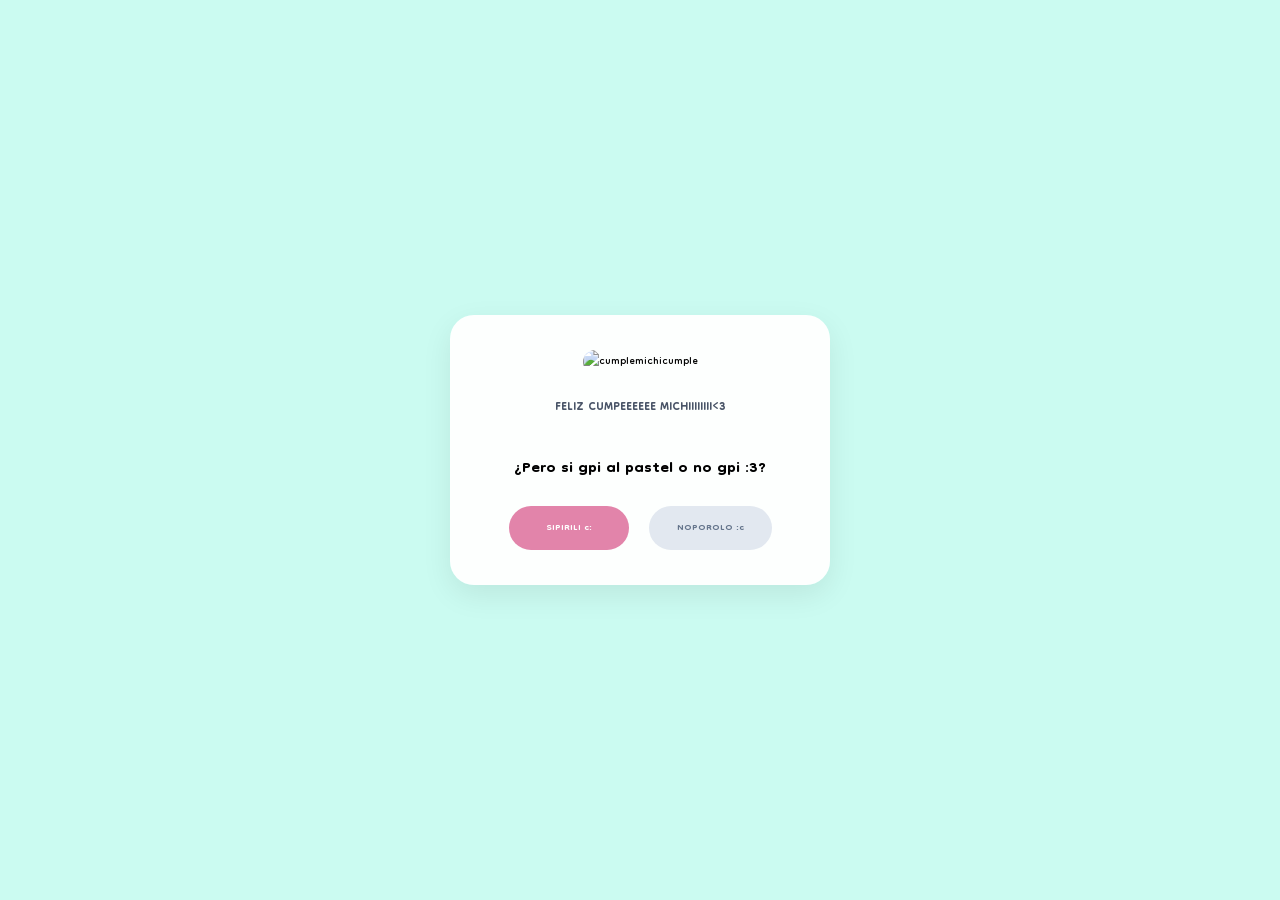
==== index.html @ f1c23c51 "Add files via upload" ====
<!DOCTYPE html>
<html lang="es">
<head>     
    <meta charset="UTF-8">
    <meta name="viewport" content="width=device-width, initial-scale=1.0">
    <title>¡Feliz cumple Evys<3!</title>

    <link rel="preconnect" href="https://fonts.googleapis.com">
    <link rel="preconnect" href="https://fonts.gstatic.com" crossorigin>
    <link href="https://fonts.googleapis.com/css2?family=Dongle:wght@400;700&display=swap" rel="stylesheet">

    <link rel="stylesheet" href="styles.css">
</head>
<body>
   <div class="tarjeta-cumple">
        
        <div class="fondogif">

            <img src="datagrafic/higif.gif" alt="cumplemichicumple">
        </div>
        <h1>FELIZ CUMPEEEEEE MICHIIIIIIII<3 </h1>
        <h2>¿Pero si gpi al pastel o no gpi :3?</h2>
        
<div class="contenedor-botones">
    <button id="btnSi" onclick="irAsi()">SIPIRILI c:</button>
    
    <button id="btnNo" onclick="irAno()">NOPOROLO :c</button>
</div>

    </div><script src="script.js"></script>
</body>
</html>
---- styles.css ----
body {
    background-color: #CBFBF1; 
    background-image: url('datagrafic/fondo.gif'); 
    background-size: cover;
    background-position: center;
    background-repeat: no-repeat;
    
    font-family: "Dongle", sans-serif;
    
    display: flex;
    justify-content: center;
    align-items: center;
    
    height: 100vh;
    margin: 0;
    overflow: hidden;
}

.tarjeta-cumple {
    background-color: rgba(255, 255, 255, 0.96); /* Blanco limpio con mínima transparencia */
    border-radius: 24px; /* Esquinas muy suaves y redondeadas como el ejemplo */
    padding: 35px 25px; /* Espaciado interno para que respiren los elementos */
    text-align: center;
    
    box-shadow: 0 10px 30px rgba(0, 0, 0, 0.08); 
    
    max-width: 90%;
    width: 380px; 
    box-sizing: border-box;
}

.fondogif img {
    max-width: 180px; /* Restringimos el tamaño para que sea estilizado */
    height: auto;
    border-radius: 16px; /* Suaviza las esquinas de tu imagen o GIF */
    margin-bottom: 20px;
}


h1 {
    color: #4a5568;
    font-size: 18px;
    font-weight: 600;
    line-height: 1.6;
    margin: 0 0 30px 0;
    padding: 0 10px;
}


.contenedor-botones {
    display: flex;
    justify-content: center;
    gap: 20px; /* Separación estética entre ambos botones */
}

.contenedor-botones button {
    font-family: inherit;
    font-size: 14px;
    font-weight: 600;
    padding: 12px 28px;
    border: none; /* Eliminamos el borde cuadrado aburrido */
    border-radius: 50px; /* Forma de píldora idéntica al modelo de referencia */
    cursor: pointer;
    transition: all 0.2s ease; /* Suaviza el cambio de color al pasar el mouse */
    min-width: 120px;
}

/* Color personalizado para el botón positivo (SÍ / SIPIRILI) */
#btnSi {
    background-color: #e284aa; /* Rosa pastel idéntico al botón del ejemplo */
    color: white;
}

#btnSi:hover {
    background-color: #d16f95; /* Se oscurece un poquito al pasar el cursor */
    transform: scale(1.03); /* Efecto sutil de crecimiento */
}

/* Color personalizado para el botón secundario (NO / NOPOROLO) */
#btnNo {
    background-color: #e2e8f0; /* Gris pastel muy suave para que no compita con el SÍ */
    color: #64748b;
}

#btnNo:hover {
    background-color: #cbd5e1;
    transform: scale(1.03);
}
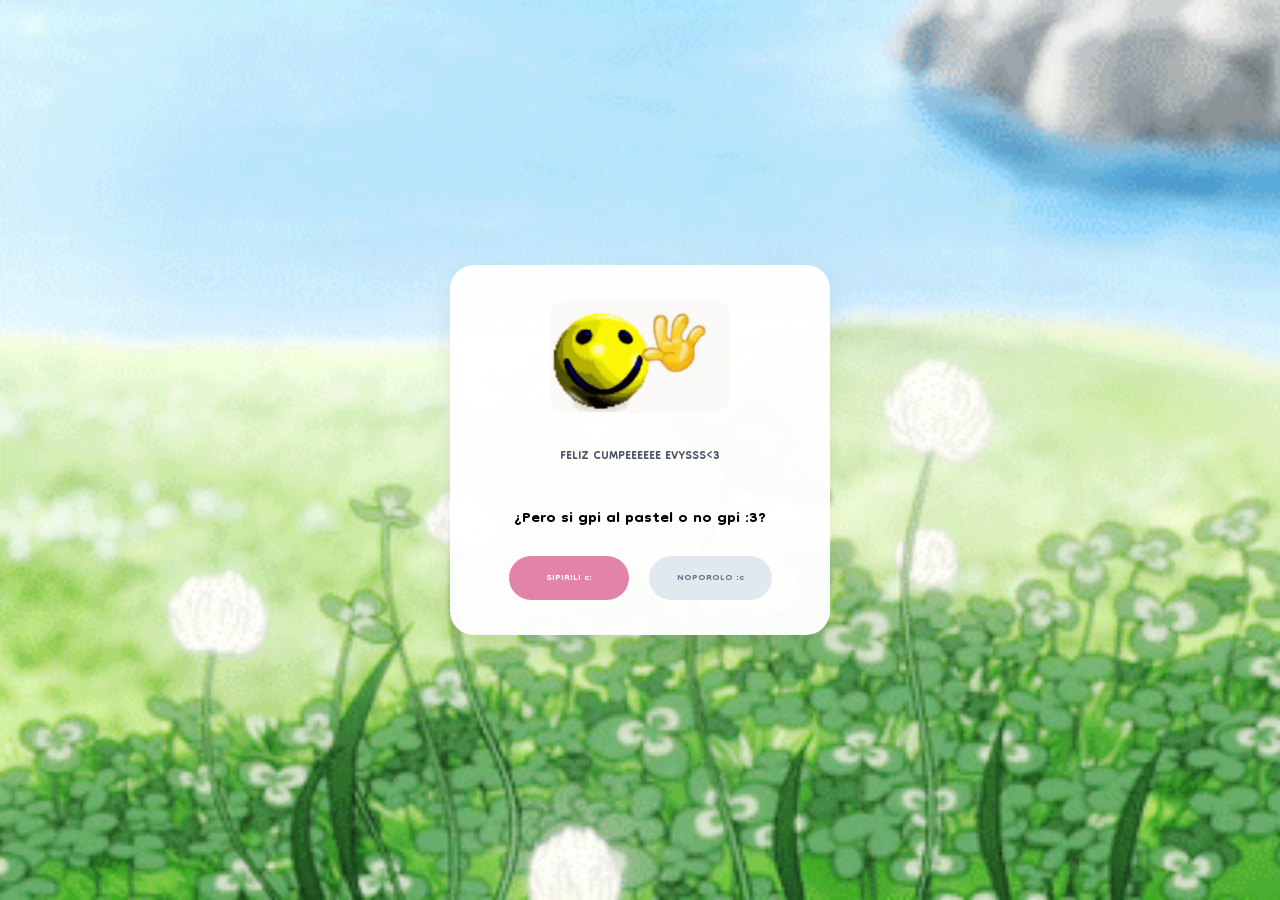
==== commit 7019873c: "Actualizar index.html" ====
--- a/index.html
+++ b/index.html
@@ -18,7 +18,7 @@
 
             <img src="datagrafic/higif.gif" alt="cumplemichicumple">
         </div>
-        <h1>FELIZ CUMPEEEEEE MICHIIIIIIII<3 </h1>
+        <h1>FELIZ CUMPEEEEEE EVYSSS<3 </h1>
         <h2>¿Pero si gpi al pastel o no gpi :3?</h2>
         
 <div class="contenedor-botones">
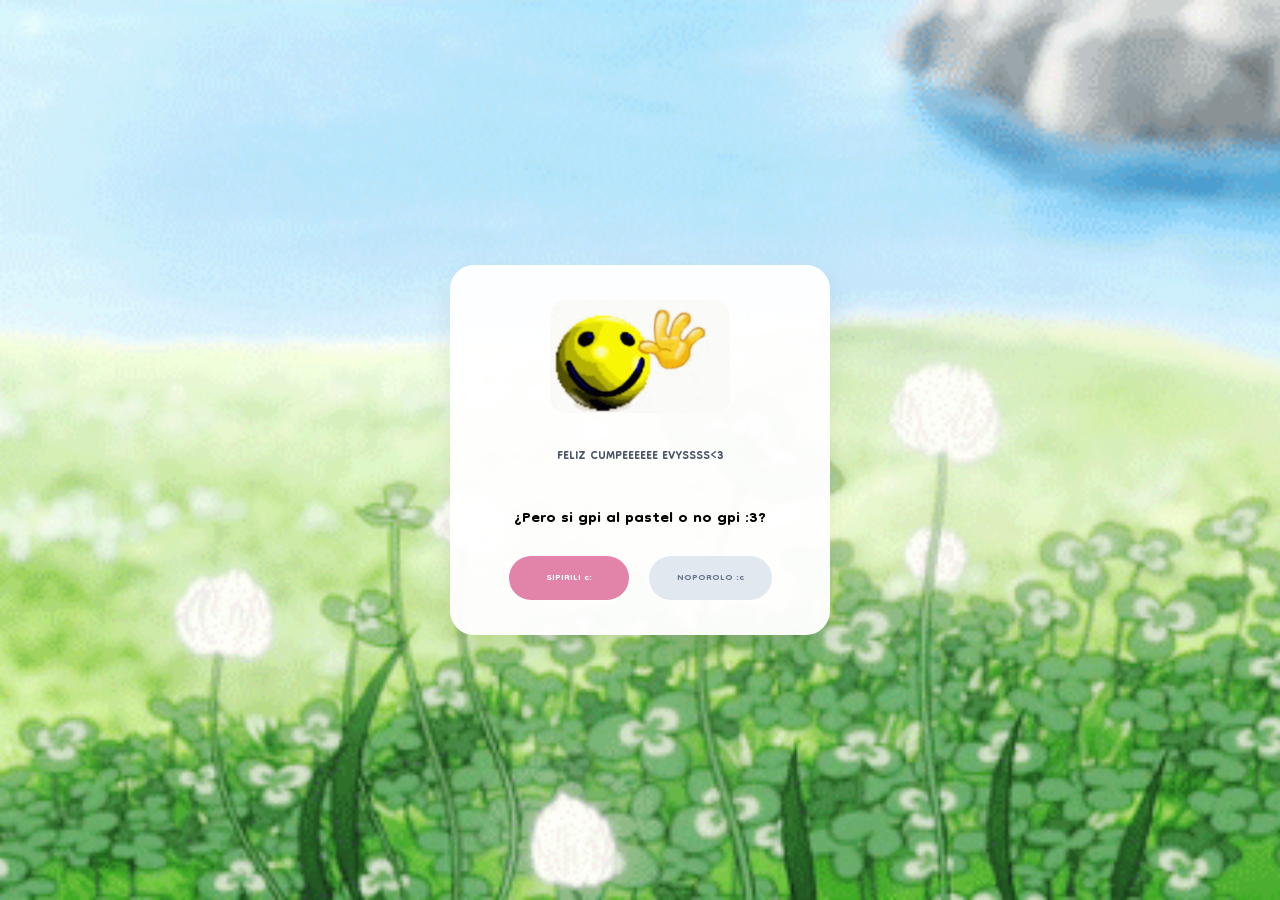
==== commit 9abdfc93: "Actualizar index.html" ====
--- a/index.html
+++ b/index.html
@@ -18,7 +18,7 @@
 
             <img src="datagrafic/higif.gif" alt="cumplemichicumple">
         </div>
-        <h1>FELIZ CUMPEEEEEE EVYSSS<3 </h1>
+        <h1>FELIZ CUMPEEEEEE EVYSSSS<3 </h1>
         <h2>¿Pero si gpi al pastel o no gpi :3?</h2>
         
 <div class="contenedor-botones">
